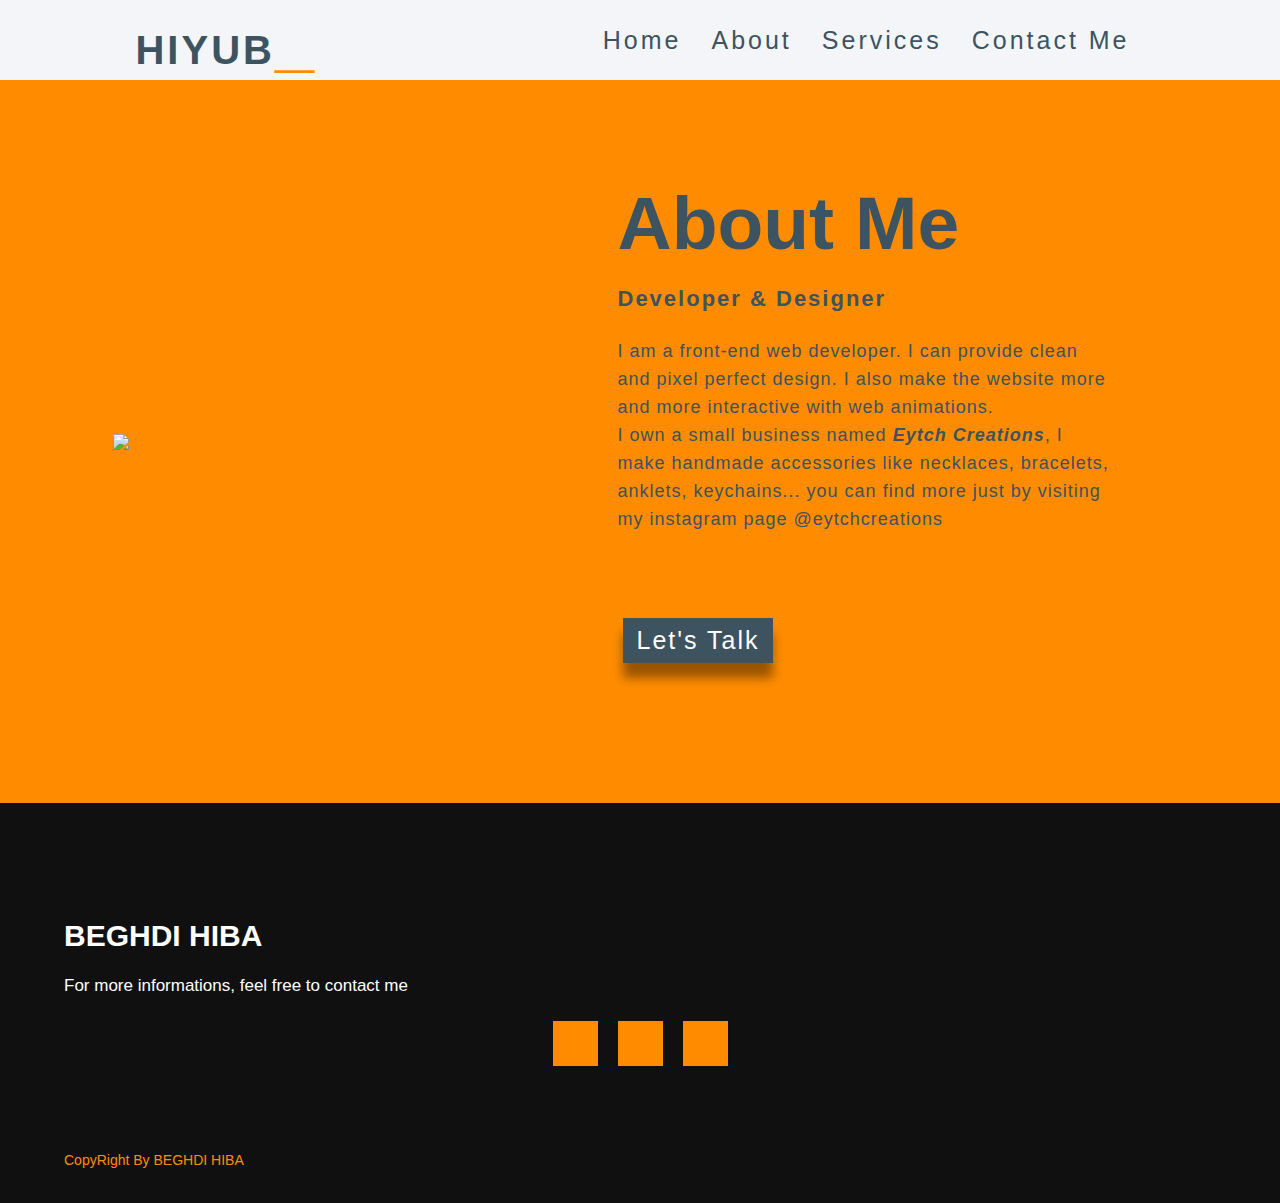
==== about.html @ 68e073b4 "Add files via upload" ====
<!DOCTYPE html>
<html>
  <head>
    <title>Hiyub_ </title>
    <meta charset="UTF-8">
    <meta http-equiv="X-UA-Compatible" content="IE=edge">
    <meta name="viewport" content="width=device-width, initial-scale=1.0">
    <link rel="stylesheet"  href="style.css">
  </head>

  <body>
    <div class="container">
      <nav>
        <div class="logo">Hiyub<b>_</b></div>
        <ul class="navItems">
          <li><a href="index.html">Home</a></li>
          <li><a href="about.html">About</a></li>
          <li><a href="services.html">Services</a></li>
          <li><a href="contact.html">Contact Me</a></li>
        </ul>
      </nav>

    </div>


<section class="about">
  <div class="main">
    <img src="images/profile.jpg">
    <div class="about-text">
      <h2>About Me</h2>
      <h5>Developer & Designer</h5>
      <p>I am a front-end web developer. I can provide clean and pixel perfect design. I also make the website more and more interactive with web animations.<br>
        I own a small business named <strong><em>Eytch Creations</em></strong>, I make handmade accessories like necklaces, bracelets, anklets, keychains... you can find more just by visiting my instagram page @eytchcreations </p>
        <button type="button">Let's Talk</button>
    </div>
  </div>
</section>


<footer>
  <p>BEGHDI HIBA</p>
  <p>For more informations, feel free to contact me</p>
  <div class="social">
    <a href="#"><i class="fa-brands fa-facebook"></i></a>
    <a href="#"><i class="fa-brands fa-instagram"></i></a>
    <a href="#"><i class="fa-brands fa-facebook"></i></a>
  </div>
  <p class="end">CopyRight By BEGHDI HIBA</p>
</footer>
    
   
  </body>
</html>
---- style.css ----
/* 
	#ff8c00 Orange
	#3d535f grey

*/
@import url('https://fonts.googleapis.com/css2?family=Popping:wght@400;600;900&display=swap');
*{
	margin: 0;
	padding: 0;
	box-sizing: border-box;
	font-family: 'poppins' ,sans-serif;
}
body{
	/*overflow: hidden;*/
}
.container{
	/*width: 100%;
	min-height: 100vh;*/
	background-color: #f3f5f8;
}
nav{
	display: flex;
	width: 100%;
	justify-content: space-around;
	height: 80px;
	line-height: 80px;
	z-index: 111;

}

.logo{
	display: dlex;
	font-size: 40px;
	font-weight: 800;
	color: #3d535f;
	letter-spacing: 3px;
	cursor: pointer;
	text-transform: uppercase;
}
b{
	font-size: 70px;
	color: #ff8c00;
}
.navItems {
	display: flex;
}
.navItems li{
	list-style: none;
	margin: 0 15px;
}
.navItems li a{
	font-size: 25px;
	color: #3d535f;
	letter-spacing: 3px;
	text-decoration: none;
	text-transform: capitalize;
}
.links a{
	font-size: 30px;
	color: #3d535f;
	margin: 25px 10px;
}
.navItems li:hover a,
.links a:hover{
	color: #ff8c00;
}
.links a{
	font-size: 30px;
	color: #3d535f;
	margin: 25px 10px;
}
.wrapper{
	display: flex;
	width: 100%;
	background-image: url(images/starwars.jpg);
	background-size: cover;
	background-position: center;
	height: calc(100vh - 80px);
	justify-content: center;
	align-items: center;
	padding: 0 10%;
	overflow: hidden;
}
.cols{
	widows: 10%;
}
.topline{
	display: block;
	position: relative;
	font-size: 35px;
	letter-spacing: 5px;
	color: #3d535f;
}
.topline::after{
	position: absolute;
	content: ' ';
	height: 4px;
	width: 45px;
	bottom: 10px;
	background-color: #ff8c00;
}
h1{
	display: block;
	font-size: 7em;
	font-weight: 900;
	color: #3d535f;
}
.multiText{
	color: #ff8c00;
	text-transform: capitalize;
}
p{
	display: block;
	width: 90%;
	font-size: 1.2em;
	color: #3d535f;
}
.btns{
	width: 100%;
	position: relative;
	left: 150px;
}
button{
	outline: none;
	border: none;
	cursor: pointer;
	font-size: 25px;
	font-weight: 400;
	color: #fff;
	background-color: #3d535f;
	padding: 8px 14px;
	margin: 40px 5px;
	letter-spacing: 2px;
	text-transform: capitalize;
	box-shadow: 0 15px 10px rgba(0,0,0,0.4);
}
button:hover{
	background-color: #ff8c00;
}
.imgbox{
	position: relative;
	width: 100%;
	height: 100%;
}
/*
.imgbox img{
	position: relative;
	height: 100%;
	width: calc(130% - 80px);
	top: -100px;
	right: 50px;
	transform: rotateY(180deg);
	animation: animateUser 4s linear infinite;
}
@keyframes animateUser{
	50%{
		right: 30px;
		top: -90px;
	}
}
.imgbox #splash{
	position: absolute;
	top: 50%;
	left: 50%;
	transform: translate(-50%, -50%) rotate(-35deg);
	width: 160%
	filter: saturate(200%);
	animation: animate 4s linear infinite;
}
@keyframes animate{
	50%{
		top: 50%;
		left: 50%;
		width: 155%;
	}
}
*/


.about{
	width: 100%;
	padding: 100px 0px;
	background-color: #ff8c00;
}
.about img{
	height: auto;
	width: 430px
}
.about-text{
	width: 550px;
}
.main{
	width: 1130px;
	max-width: 95%;
	margin: 0 auto;
	display: flex;
	align-items: center;
	justify-content: space-around;
}
.about-text h2{
	font-size: 75px;
	text-transform: capitalize;
	margin-bottom: 20px;
	color: #3d535f;
}
.about-text h5{
	font-size: 22px;
	letter-spacing: 2px;
	text-transform: capitalize;
	margin-bottom: 25px;
	color: #3d535f;
}
.about-text p{
	font-size: 18px;
	line-height: 28px;
	letter-spacing: 1px;
	margin-bottom: 45px;
	color: #3d535f;
}

.service{
	background: #101010;
	width: 100%;
	padding: 100px 0px;
}
.title h2{
	font-size: 75px;
	width: 1130px;
	margin: 30px auto;
	text-align: center;
	color: #ff8c00;
}
.box{
	display: flex;
	justify-content: center;
	align-items: center;
	min-height: 400px;
}
.card{
	height: 365px;
	width: 335px;
	padding: 20px 35px;
	background: #ff8c00;
	border-radius: 20px;
	margin: 15px;
	position: relative;
	overflow: hidden;
	text-align: center;
}
.card i{
	font-size: 50px;
	display: block;
	text-align: center;
	margin: 25px 0px;
	color: black;
}
h5{
	color: #3d535f;
	font-size: 23px;
	margin-bottom: 15px;
}
/*
.pra p{
	color: 
	font-size: 16px;
	line-height: 27px;
	margin-bottom: 25px;
}
*/

.card .button{
	/*outline: none;
	border: none;
	cursor: pointer;*/
	font-size: 25px;
	font-weight: 400;
	color: #fff;
	background-color: #3d535f;
	padding: 8px 14px;
	margin: 40px 5px;
	letter-spacing: 2px;
	text-transform: capitalize;
	box-shadow: 0 15px 10px rgba(0,0,0,0.4);
}
.card .button:hover{
	background-color: #ff8c00;
	cursor: pointer;
}

/*
.contact-me{
	width: 100%;
	height: 290px;
	background: #ff8c00;
	display: flex;
	align-items: center;
	flex-direction: column;
	justify-content: center;
}

.contact-me p{
	color: white;
	font-size: 30px;
	font-weight: bold;
	margin-bottom: 25px;
}
.contact-me .button-two{
	outline: none;
	border: none;
	cursor: pointer;
	font-size: 25px;
	font-weight: 400;
	color: #fff;
	background-color: #3d535f;
	padding: 8px 14px;
	margin: 40px 5px;
	letter-spacing: 2px;
	text-transform: capitalize;
	box-shadow: 0 15px 10px rgba(0,0,0,0.4);
}
.contact-me .button-two:hover{
	background-color: #ff8c00;
	cursor: pointer;
}
*/
footer{
	position: relative;
	width: 100%;
	height: 400px;
	background: #101010;
	display: flex;
	align-items: center;
	flex-direction: column;
	justify-content: center;
}
footer p:nth-child(1){
	font-size: 30px;
	color: white;
	margin-bottom: 20px;
	font-weight: bold;
}
footer p:nth-child(2){
	color: white;
	font-size: 17px;
	width: 500px
	text-align:center;
	line-height: 26px;
}
.social{
	display: flex;
}
.social a {
	width: 45px;
	height: 45px;
	display: flex;
	align-items: center;
	justify-content: center;
	background: #ff8c00;
	margin: 22px 10px;
	color: #3d535f;
	text-decoration: none;
	font-size: 20px;
}
.social a:hover{
	transform: scale(1.3);
	transition: .3s;
}
.end{
	position: absolute;
	color: #ff8c00;
	bottom: 35px;
	font-size: 14px;
}



.container2 {
  position: relative;
  max-width: 700px;
  width: 100%;
  background: #fff;
  padding: 25px;
  border-radius: 8px;
  box-shadow: 0 0 15px rgba(0, 0, 0, 0.1);
}
.container2 header {
  font-size: 1.5rem;
  color: #333;
  font-weight: 500;
  text-align: center;
}
.container2 .form {
  margin-top: 30px;
}
.form .input-box {
  width: 100%;
  margin-top: 20px;
}
.input-box label {
  color: #333;
}
.form :where(.input-box input, .select-box) {
  position: relative;
  height: 50px;
  width: 100%;
  outline: none;
  font-size: 1rem;
  color: #707070;
  margin-top: 8px;
  border: 1px solid #ddd;
  border-radius: 6px;
  padding: 0 15px;
}
.input-box input:focus {
  box-shadow: 0 1px 0 rgba(0, 0, 0, 0.1);
}
.form .column {
  display: flex;
  column-gap: 15px;
}

.address :where(input, .select-box) {
  margin-top: 15px;
}
.select-box select {
  height: 100%;
  width: 100%;
  outline: none;
  border: none;
  color: #707070;
  font-size: 1rem;
}
.form button {
  height: 55px;
  width: 100%;
  color: #fff;
  font-size: 1rem;
  font-weight: 400;
  margin-top: 30px;
  border: none;
  cursor: pointer;
  transition: all 0.2s ease;
  background: #ff8c00;
}
.form button:hover {
  background: #3d535f;
}
/*Responsive*/
@media screen and (max-width: 500px) {
  .form .column {
    flex-wrap: wrap;
  }
  .form :where(.gender-option, .gender) {
    row-gap: 15px;
  }
}
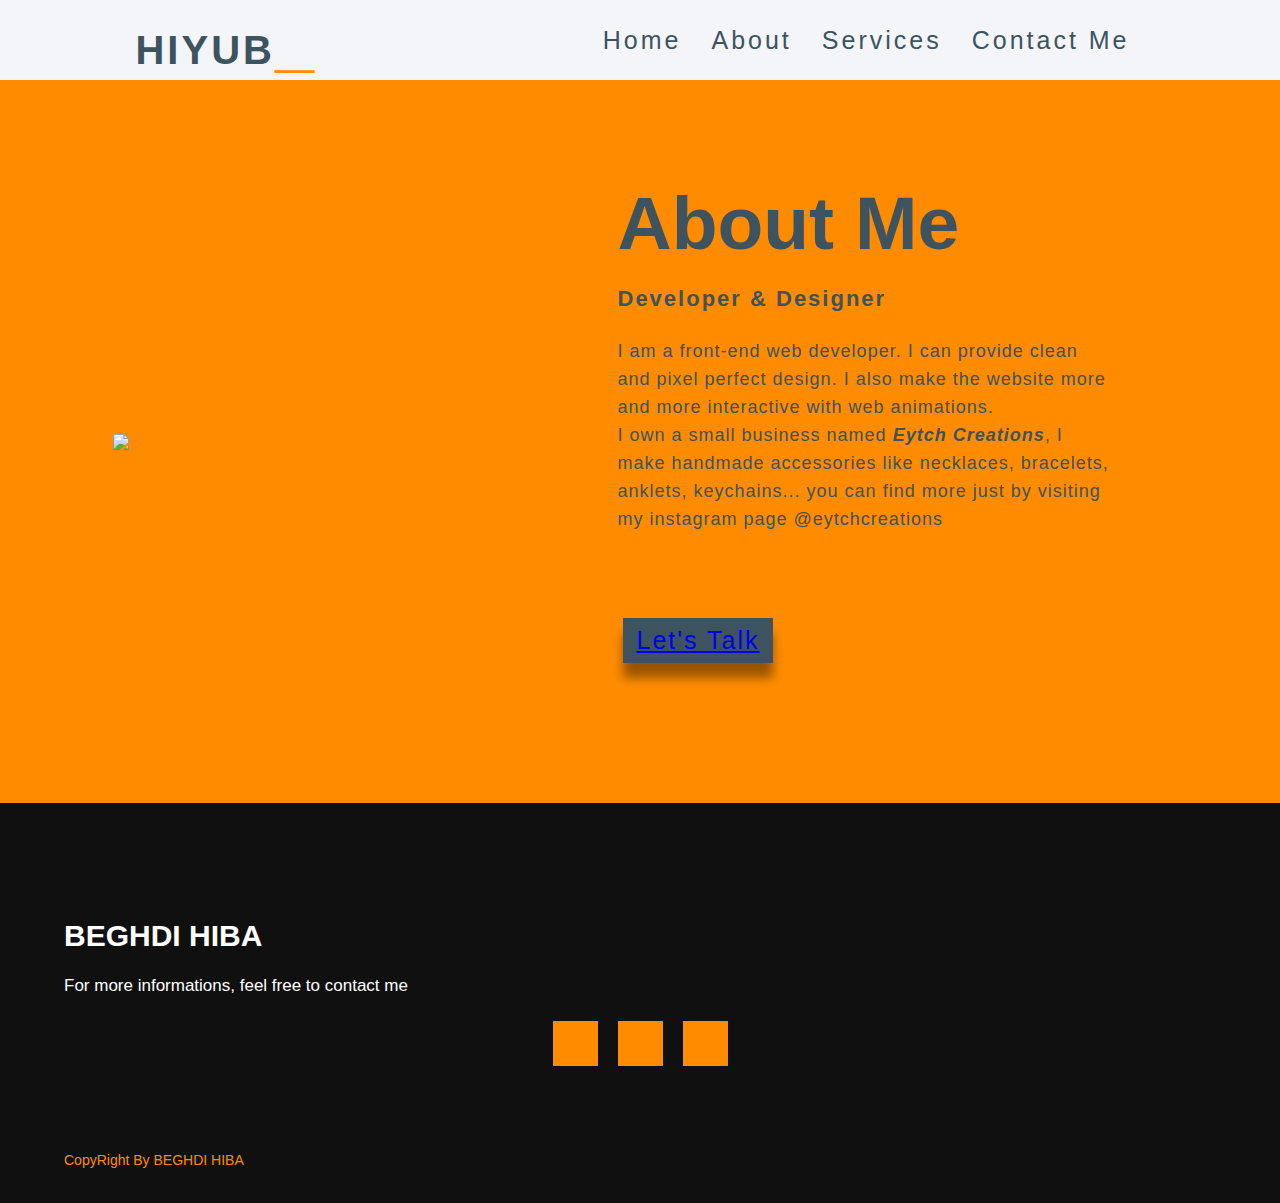
==== commit 6c33d8f0: "Add files via upload" ====
--- a/about.html
+++ b/about.html
@@ -32,7 +32,7 @@
       <h5>Developer & Designer</h5>
       <p>I am a front-end web developer. I can provide clean and pixel perfect design. I also make the website more and more interactive with web animations.<br>
         I own a small business named <strong><em>Eytch Creations</em></strong>, I make handmade accessories like necklaces, bracelets, anklets, keychains... you can find more just by visiting my instagram page @eytchcreations </p>
-        <button type="button">Let's Talk</button>
+        <button type="button"><a href="https://www.instagram.com/eytch_pics/">Let's Talk</a></button>
     </div>
   </div>
 </section>
@@ -42,9 +42,9 @@
   <p>BEGHDI HIBA</p>
   <p>For more informations, feel free to contact me</p>
   <div class="social">
-    <a href="#"><i class="fa-brands fa-facebook"></i></a>
-    <a href="#"><i class="fa-brands fa-instagram"></i></a>
-    <a href="#"><i class="fa-brands fa-facebook"></i></a>
+    <a href="https://fr-fr.facebook.com/"><i class="fa-brands fa-facebook"></i></a>
+    <a href="https://www.instagram.com/"><i class="fa-brands fa-instagram"></i></a>
+    <a href="https://fr-fr.facebook.com/"><i class="fa-brands fa-facebook"></i></a>
   </div>
   <p class="end">CopyRight By BEGHDI HIBA</p>
 </footer>
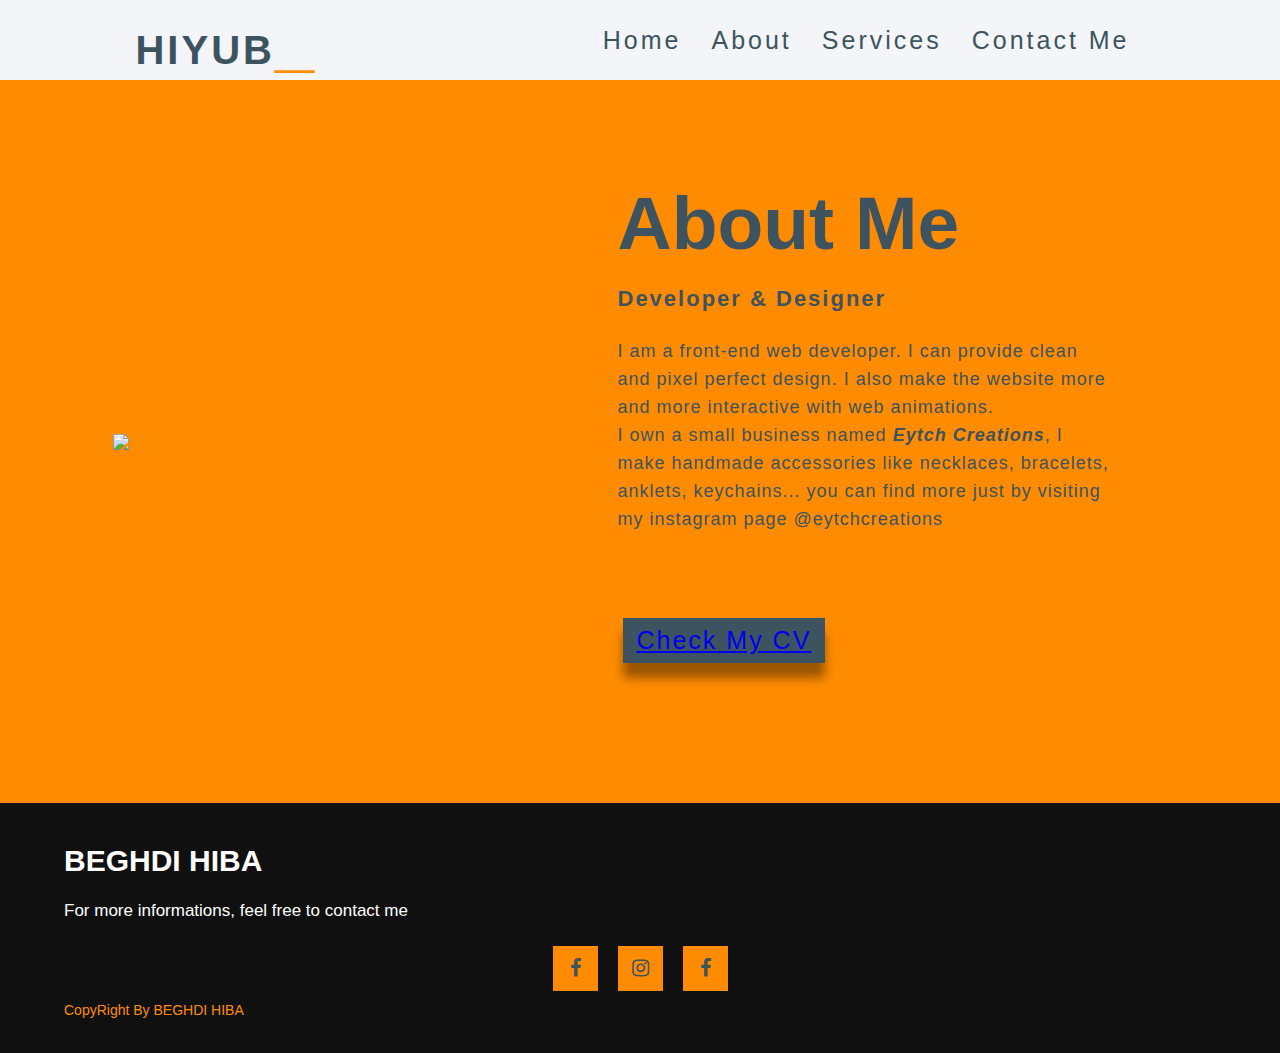
==== commit f78fbd3f: "Add files via upload" ====
--- a/about.html
+++ b/about.html
@@ -6,6 +6,7 @@
     <meta charset="UTF-8">
     <meta http-equiv="X-UA-Compatible" content="IE=edge">
     <meta name="viewport" content="width=device-width, initial-scale=1.0">
+    <link rel='stylesheet' href='https://cdnjs.cloudflare.com/ajax/libs/font-awesome/4.7.0/css/font-awesome.min.css'>
     <link rel="stylesheet"  href="style.css">
   </head>
 
@@ -32,7 +33,7 @@
       <h5>Developer & Designer</h5>
       <p>I am a front-end web developer. I can provide clean and pixel perfect design. I also make the website more and more interactive with web animations.<br>
         I own a small business named <strong><em>Eytch Creations</em></strong>, I make handmade accessories like necklaces, bracelets, anklets, keychains... you can find more just by visiting my instagram page @eytchcreations </p>
-        <button type="button"><a href="https://www.instagram.com/eytch_pics/">Let's Talk</a></button>
+        <button type="button"><a href="CVhiba.pdf">Check my CV</a></button>
     </div>
   </div>
 </section>
@@ -42,9 +43,9 @@
   <p>BEGHDI HIBA</p>
   <p>For more informations, feel free to contact me</p>
   <div class="social">
-    <a href="https://fr-fr.facebook.com/"><i class="fa-brands fa-facebook"></i></a>
-    <a href="https://www.instagram.com/"><i class="fa-brands fa-instagram"></i></a>
-    <a href="https://fr-fr.facebook.com/"><i class="fa-brands fa-facebook"></i></a>
+     <a href="https://fr-fr.facebook.com/"><i class='fa fa-facebook'></i></i>
+    <a href="https://www.instagram.com/"><i class="fa fa-instagram"></i></i>
+    <a href="https://fr-fr.facebook.com/"><i class="fa fa-facebook"></i></a>
   </div>
   <p class="end">CopyRight By BEGHDI HIBA</p>
 </footer>
--- a/style.css
+++ b/style.css
@@ -55,20 +55,12 @@
 	text-decoration: none;
 	text-transform: capitalize;
 }
-.links a{
-	font-size: 30px;
-	color: #3d535f;
-	margin: 25px 10px;
-}
+
 .navItems li:hover a,
 .links a:hover{
 	color: #ff8c00;
 }
-.links a{
-	font-size: 30px;
-	color: #3d535f;
-	margin: 25px 10px;
-}
+
 .wrapper{
 	display: flex;
 	width: 100%;
@@ -272,11 +264,11 @@
 	/*outline: none;
 	border: none;
 	cursor: pointer;*/
-	font-size: 25px;
+	font-size: 20px;
 	font-weight: 400;
 	color: #fff;
 	background-color: #3d535f;
-	padding: 8px 14px;
+	padding: 2px 14px;
 	margin: 40px 5px;
 	letter-spacing: 2px;
 	text-transform: capitalize;
@@ -326,7 +318,7 @@
 footer{
 	position: relative;
 	width: 100%;
-	height: 400px;
+	height: 250px;
 	background: #101010;
 	display: flex;
 	align-items: center;
